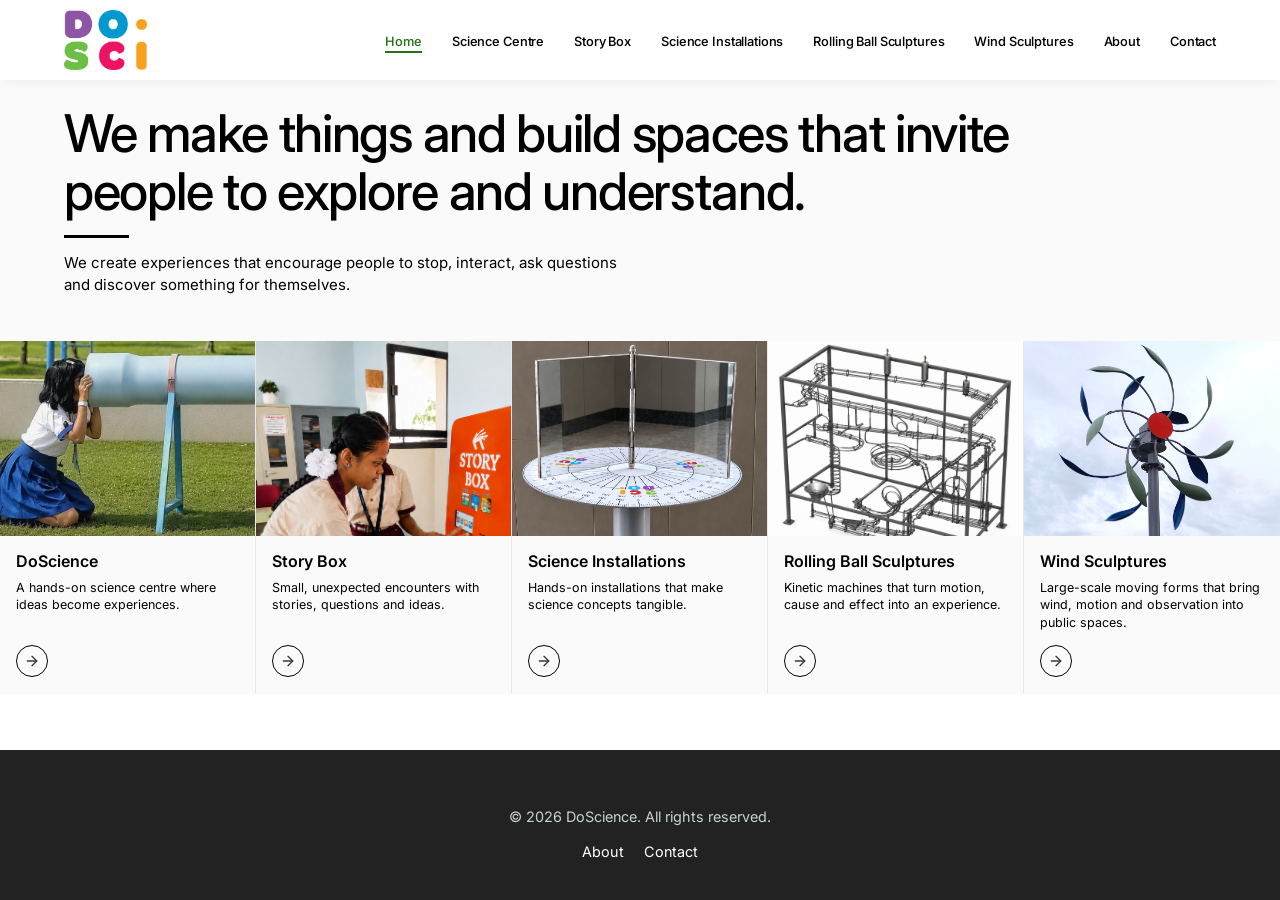
==== index.html @ 4652b869 "All css changes" ====
<!DOCTYPE html>
<html lang="en">

<head>
    <meta charset="UTF-8">
    <meta name="viewport" content="width=device-width, initial-scale=1.0">

    <title>DoScience</title>


    <link rel="stylesheet" href="css/home.css">

    <link rel="stylesheet" href="css/index.css">
    <link rel="stylesheet" href="css/index_herofirst.css">
    <link rel="stylesheet" href="css/index_herosecond.css">
    <link rel="stylesheet" href="css/index_herothree.css">

    <!-- <link rel="stylesheet" href="css/about.css"> -->
    <link rel="stylesheet" href="css/index_contact.css">
    <link rel="stylesheet" href="components/navbar.css">


    <link href="https://fonts.googleapis.com/css2?family=Inter:wght@100..900&display=swap" rel="stylesheet">
</head>

<body>
    <!-- This is the shared navbar container -->
    <div id="navbar-container"></div>
    <main>
        <section id="home" class="page active">
            <!-- Hero Section -->
            <div class="home-hero">
                <div class="home-hero-content">
                    <h1>We make things and build spaces that invite people to explore and understand.</h1>
                    <div class="home-divider"></div>
                    <p>We create experiences that encourage people to stop, interact, ask questions and discover
                        something for themselves.</p>
                </div>
            </div>

            <!-- Category Grid Section -->
            <div class="home-category-grid">
                <!-- DoScience -->
                <a href="sciencecenter/index.html" class="category-card" style="text-decoration: none;">
                    <div class="category-image">
                        <img src="images/home-1~2.jpg(1).jpeg" alt="DoScience">
                    </div>
                    <div class="category-content">
                        <h3>DoScience</h3>
                        <p>A hands-on science centre where ideas become experiences.</p>
                        <!-- Changed from <a> to <div> to avoid nested links -->
                        <div class="category-arrow" aria-hidden="true">
                            <svg width="20" height="20" viewBox="0 0 24 24" fill="none" stroke="currentColor"
                                stroke-width="2" stroke-linecap="round" stroke-linejoin="round">
                                <line x1="5" y1="12" x2="19" y2="12"></line>
                                <polyline points="12 5 19 12 12 19"></polyline>
                            </svg>
                        </div>
                    </div>
                </a>

                <!-- Story Box -->
                <a href="story-box/index.html" class="category-card" style="text-decoration: none;">
                    <div class="category-image">
                        <img src="images/Photos/home-storybox.png" alt="Story Box">
                    </div>
                    <div class="category-content">
                        <h3>Story Box</h3>
                        <p>Small, unexpected encounters with stories, questions and ideas.</p>
                        <!-- Changed from <a> to <div> to avoid nested links -->
                        <div class="category-arrow" aria-hidden="true">
                            <svg width="20" height="20" viewBox="0 0 24 24" fill="none" stroke="currentColor"
                                stroke-width="2" stroke-linecap="round" stroke-linejoin="round">
                                <line x1="5" y1="12" x2="19" y2="12"></line>
                                <polyline points="12 5 19 12 12 19"></polyline>
                            </svg>
                        </div>
                    </div>
                </a>

                <!-- Science Installations -->
                <a href="science-installations/index.html" class="category-card" style="text-decoration: none;">
                    <div class="category-image">
                        <img src="images/home-Science installations.png" alt="Science Installations">
                    </div>
                    <div class="category-content">
                        <h3>Science Installations</h3>
                        <p>Hands-on installations that make science concepts tangible.</p>
                        <!-- Changed from <a> to <div> to avoid nested links -->
                        <div class="category-arrow" aria-hidden="true">
                            <svg width="20" height="20" viewBox="0 0 24 24" fill="none" stroke="currentColor"
                                stroke-width="2" stroke-linecap="round" stroke-linejoin="round">
                                <line x1="5" y1="12" x2="19" y2="12"></line>
                                <polyline points="12 5 19 12 12 19"></polyline>
                            </svg>
                        </div>
                    </div>
                </a>

                <!-- Rolling Ball Sculptures -->
                <a href="rolling-ball-sculptures/index.html" class="category-card" style="text-decoration: none;">
                    <div class="category-image">
                        <img src="images/Photos/home-rolling-ball-sculpture.png" alt="Rolling Ball Sculptures">
                    </div>
                    <div class="category-content">
                        <h3>Rolling Ball Sculptures</h3>
                        <p>Kinetic machines that turn motion, cause and effect into an experience.</p>
                        <!-- Changed from <a> to <div> to avoid nested links -->
                        <div class="category-arrow" aria-hidden="true">
                            <svg width="20" height="20" viewBox="0 0 24 24" fill="none" stroke="currentColor"
                                stroke-width="2" stroke-linecap="round" stroke-linejoin="round">
                                <line x1="5" y1="12" x2="19" y2="12"></line>
                                <polyline points="12 5 19 12 12 19"></polyline>
                            </svg>
                        </div>
                    </div>
                </a>

                <!-- Wind Sculptures -->
                <a href="wind-sculptures/index.html" class="category-card" style="text-decoration: none;">
                    <div class="category-image">
                        <img src="images/Photos/home-kinetic-windsculptures.jpg" alt="Wind Sculptures">
                    </div>
                    <div class="category-content">
                        <h3>Wind Sculptures</h3>
                        <p>Large-scale moving forms that bring wind, motion and observation into public spaces.</p>
                        <!-- Changed from <a> to <div> to avoid nested links -->
                        <div class="category-arrow" aria-hidden="true">
                            <svg width="20" height="20" viewBox="0 0 24 24" fill="none" stroke="currentColor"
                                stroke-width="2" stroke-linecap="round" stroke-linejoin="round">
                                <line x1="5" y1="12" x2="19" y2="12"></line>
                                <polyline points="12 5 19 12 12 19"></polyline>
                            </svg>
                        </div>
                    </div>
                </a>
            </div>
        </section>
    </main>

    <!-- Footer -->
    <footer>
        <div class="footer-links">
            <p style="color: azure;">&copy; 2026 DoScience. All rights reserved.</p>
        </div>
        <div class="footer-links">
            <a onclick="navigateTo('about')">About</a>
            <a onclick="navigateTo('contact')">Contact</a>
        </div>
    </footer>
    <script src="components/navbar.js"></script>
    <script src="js/navigation.js"></script>
</body>

</html>
<!-- https://script.google.com/macros/s/AKfycbzB3RHane9mm_zcMDr6sFsQ_bKEteiOxBRx_g2dzAhMm7sTvXc4M4dIFY22ckZbzuKQ/exec -->
---- css/home.css ----
html,
body {
    background-color: #fafafa;
}

html,
body,
button,
input,
textarea,
select {
    font-family: "Inter", sans-serif;
}

#home .hero-section {
    display: none;
}

html {
    scroll-behavior: smooth;
}

body::-webkit-scrollbar {
    width: 0px;
}


/* =========================================================
   HOME HERO
========================================================= */

.home-hero {
    width: 100%;
    max-width: 1440px;
    margin: 0 auto;
    background: #fafafa;
    padding: 28px 4% 22px;
    box-sizing: border-box;
}

.home-hero-content {
    width: 100%;
    margin: 0 auto;
}

/* Level 1 Font Size */
.home-hero-content h1 {
    font-size: 52px;
    font-weight: 500;
    line-height: 1.12;
    color: black;
    text-align: left;
    letter-spacing: -0.025em;
    max-width: 1080px;
}

.home-divider {
    width: 65px;
    height: 3px;
    background-color: black;
    margin: 14px 0;
}

/* Level 2 Font Size */
.home-hero-content p {
    font-size: 15px;
    line-height: 1.45;
    color: black;
    text-align: left;
    margin: 0;
    max-width: 620px;
    display: block;
}


/* =========================================================
   CATEGORY GRID - 5 COLUMNS
========================================================= */

.home-category-grid {
    padding-top: 25px;
    width: 100%;
    max-width: 1440px;
    margin: 0 auto;
    display: grid;
    grid-template-columns: repeat(5, 1fr);
    background: #fafafa;
    box-sizing: border-box;
}

/* =========================================================
   CATEGORY CARD
========================================================= */

.category-card {
    min-width: 0;
    display: flex;
    flex-direction: column;
    border-right: 1px solid #e8e8e8;
    background: #fafafa;
    text-decoration: none;
    box-sizing: border-box;
}

.category-card:last-child {
    border-right: none;
}


/* =========================================================
   CATEGORY IMAGE
========================================================= */

.category-image {
    width: 100%;
    height: 205px;
    overflow: hidden;
    background: #fafafa;
    flex-shrink: 0;
}

.category-image img {
    display: block;
    width: 100%;
    height: 100%;
    object-fit: cover;
    object-position: center top;
    transition: transform 0.4s ease;
}

.category-card:hover .category-image img {
    transform: scale(1.04);
}


/* =========================================================
   CATEGORY CONTENT
========================================================= */

.category-content {
    padding: 17px 20px 18px;
    display: flex;
    flex-direction: column;
    flex: 1;
    box-sizing: border-box;
}

/* Level 3 Font Size */
.category-content h3 {
    margin: 0 0 8px;
    font-size: 18px;
    font-weight: 600;
    color: black;
    line-height: 1.25;
}

/* Level 4 Font Size */
.category-content p {
    margin: 0 0 14px;
    font-size: 13px;
    line-height: 1.45;
    color: black;
    flex: 1;
    display: block;
    text-align: left;
}


/* =========================================================
   CATEGORY ARROW
========================================================= */

.category-arrow {
    display: inline-flex;
    align-items: center;
    justify-content: center;
    width: 34px;
    height: 34px;
    border: 1.5px solid black;
    border-radius: 50%;
    color: #343837;
    text-decoration: none;
    transition:
        background 0.3s ease,
        color 0.3s ease,
        transform 0.3s ease;
    margin-top: auto;
    flex-shrink: 0;
}

.category-arrow:hover {
    background: #343837;
    color: #ffffff;
    transform: translateX(4px);
}

.category-arrow svg {
    width: 16px;
    height: 16px;
}


/* =========================================================
   LARGE DESKTOP (1400px and above)
========================================================= */

@media (min-width: 1400px) {
    body::-webkit-scrollbar {
        width: 0px;
    }

    .home-hero {
        padding: 30px 5% 24px;
    }

    /* Level 1 */
    .home-hero-content h1 {
        font-size: 52px;
        max-width: 1100px;
    }

    .home-divider {
        margin: 13px 0;
    }

    /* Level 2 */
    .home-hero-content p {
        font-size: 17px;
        max-width: 650px;
    }

    .category-image {
        height: 205px;
    }

    .category-content {
        padding: 17px 20px 18px;
    }

    /* Level 3 */
    .category-content h3 {
        font-size: 18px;
    }

    /* Level 4 */
    .category-content p {
        font-size: 13px;
    }
}


/* =========================================================
   LAPTOP
   1025px - 1399px
========================================================= */

@media (min-width: 1025px) and (max-width: 1399px) {

    .home-hero {
        padding: 25px 5% 20px;
    }

    /* Level 1 */
    .home-hero-content h1 {
        font-size: 52px;
        max-width: 950px;
    }

    /* Level 2 */
    .home-hero-content p {
        font-size: 15px;
        max-width: 580px;
    }

    .category-image {
        height: 195px;
    }

    .category-content {
        padding: 15px 16px 17px;
    }

    /* Level 3 */
    .category-content h3 {
        font-size: 16px;
    }

    /* Level 4 */
    .category-content p {
        font-size: 12.5px;
        line-height: 1.4;
    }

    .category-arrow {
        width: 32px;
        height: 32px;
    }
}


/* =========================================================
   TABLET
   769px - 1024px
========================================================= */

@media (max-width: 1024px) {
    body::-webkit-scrollbar {
        width: 0px;
    }

    .home-hero {
        padding: 25px 5% 20px;
    }

    /* Level 1 */
    .home-hero-content h1 {
        font-size: 42px;
        line-height: 1.12;
    }

    /* Level 2 */
    .home-hero-content p {
        font-size: 15px;
        max-width: 600px;
    }

    .home-category-grid {
        grid-template-columns: repeat(3, 1fr);
    }

    .category-card:nth-child(3) {
        border-right: none;
    }

    .category-card:nth-child(4),
    .category-card:nth-child(5) {
        border-top: 1px solid #e8e8e8;
    }

    .category-image {
        height: 200px;
    }

    .category-content {
        padding: 17px 18px 20px;
    }

    /* Level 3 */
    .category-content h3 {
        font-size: 16px;
    }

    /* Level 4 */
    .category-content p {
        font-size: 13px;
    }
}


/* =========================================================
   MOBILE
   481px - 768px
========================================================= */

@media (max-width: 768px) {
    body::-webkit-scrollbar {
        width: 0px;
    }

    .home-hero {
        padding: 22px 5% 18px;
    }

    /* Level 1 */
    .home-hero-content h1 {
        font-size: 36px;
        line-height: 1.15;
        margin-bottom: 12px;
    }

    .home-divider {
        width: 55px;
        height: 3px;
        margin: 12px 0;
    }

    /* Level 2 */
    .home-hero-content p {
        font-size: 14px;
        line-height: 1.45;
        max-width: 100%;
    }

    .home-category-grid {
        grid-template-columns: repeat(2, 1fr);
    }

    .category-card:nth-child(2),
    .category-card:nth-child(4) {
        border-right: none;
    }

    .category-card:nth-child(3),
    .category-card:nth-child(4),
    .category-card:nth-child(5) {
        border-top: 1px solid #e8e8e8;
    }

    .category-image {
        height: 195px;
    }

    .category-content {
        padding: 16px 16px 18px;
    }

    /* Level 3 */
    .category-content h3 {
        font-size: 16px;
        line-height: 1.25;
        margin-bottom: 7px;
    }

    /* Level 4 */
    .category-content p {
        font-size: 13px;
        line-height: 1.45;
        margin-bottom: 13px;
    }

    .category-arrow {
        width: 32px;
        height: 32px;
    }

    .category-arrow svg {
        width: 15px;
        height: 15px;
    }
}


/* =========================================================
   SMALL MOBILE
   480px and below
========================================================= */

@media (max-width: 480px) {
    body::-webkit-scrollbar {
        width: 0px;
    }

    .home-hero {
        padding: 20px 20px 16px;
    }

    /* Level 1 */
    .home-hero-content h1 {
        font-size: 27px;
        line-height: 1.15;
        letter-spacing: -0.02em;
        margin-bottom: 10px;
    }

    .home-divider {
        width: 50px;
        margin: 10px 0;
    }

    /* Level 2 */
    .home-hero-content p {
        font-size: 13.5px;
        line-height: 1.45;
    }

    .home-category-grid {
        grid-template-columns: 1fr;
    }

    .category-card {
        border-right: none;
        border-bottom: 1px solid #e8e8e8;
    }

    .category-card:nth-child(3),
    .category-card:nth-child(4),
    .category-card:nth-child(5) {
        border-top: none;
    }

    .category-card:last-child {
        border-bottom: none;
    }

    .category-image {
        height: 220px;
    }

    .category-content {
        padding: 16px 18px 18px;
    }

    /* Level 3 */
    .category-content h3 {
        font-size: 17px;
    }

    /* Level 4 */
    .category-content p {
        font-size: 13.5px;
    }
}


/* =========================================================
   VERY SMALL PHONES
   360px and below
========================================================= */

@media (max-width: 360px) {

    .home-hero {
        padding: 18px 18px 15px;
    }

    /* Level 1 */
    .home-hero-content h1 {
        font-size: 25px;
    }

    /* Level 2 */
    .home-hero-content p {
        font-size: 13px;
    }

    .category-image {
        height: 205px;
    }

    .category-content {
        padding: 14px 16px 17px;
    }

    /* Level 3 */
    .category-content h3 {
        font-size: 16px;
    }

    /* Level 4 */
    .category-content p {
        font-size: 13px;
    }
}
---- css/index.css ----
/* --- CSS Reset & Variables --- */
:root {
    --color-d: #6a4c93; /* Purple */
    --color-o: #1982c4; /* Blue */
    --color-dot: #ff9f1c; /* Orange dot */
    --color-s: #8ac926; /* Green */
    --color-c: #ff595e; /* Pink/Red */
    --color-i: #ffca3a; /* Yellow/Orange */

    --text-dark: #000000;
    --text-light: #666;
    --bg-light: #f9f9f9;

    --text-tagline-color: #826006;
    
    --bg-white: #fff;
    --nav-height: 80px;
    --transition-speed: 0.6s;

    --font-1200-h1-size: 4rem;
    --font-1200-h1-weight: 500;

    --font-1024-h1-size: 3.5rem;
    --font-1024-h1-weight: 480;

    --font-768-h1-size: 3rem;
    --font-768-h1-weight: 450;

    --font-480-h1-size: 2.6rem;
    --font-480-h1-weight: 420;



    --font-1200-p-size: 1.1rem;
    --font-1200-tagline-weight: 500;

    --font-768-p-size: 1rem;
    --font-768-tagline-weight: 450;

}

/* Custom Scrollbar - WebKit browsers (Chrome, Safari, Edge) */
::-webkit-scrollbar {
    width: 8px;
    height: 8px;
}

::-webkit-scrollbar-track {
    background: #f1f1f1;
    border-radius: 10px;
}

::-webkit-scrollbar-thumb {
    background: linear-gradient(180deg, var(--color-d), var(--color-o));
    border-radius: 10px;
    transition: all 0.3s ease;
}

::-webkit-scrollbar-thumb:hover {
    background: linear-gradient(180deg, var(--color-o), var(--color-d));
    box-shadow: 0 0 10px rgba(106, 76, 147, 0.3);
}


* {
    margin: 0;
    padding: 0;
    box-sizing: border-box;
    font-family: 'Inter';
}

body {
    background-color: var(--bg-white);
    color: var(--text-dark);
    overflow-x: hidden;
    display: flex;
    flex-direction: column;
    min-height: 100vh;
}
 /*rgba(255, 255, 255, 0.95);*/
/* --- Navigation Bar ---
header {
    background: transparent;
    position: fixed;
    top: 0;
    left: 0;
    width: 100%;
    height: var(--nav-height); */
    /* backdrop-filter: blur(10px);
    display: flex;
    justify-content: space-between;
    align-items: center;
    padding: 0 5%;
    z-index: 1000;
    box-shadow: 0 2px 10px rgba(0,0,0,0.05);
}

.logo {
    cursor: pointer;
    display: flex;
    align-items: center;
}

nav ul {
    display: flex;
    list-style: none;
    gap: 30px;
} */

/* Essential for the absolute positioning of the underline */
/* nav a {
    text-decoration: none;
    color: var(--text-dark);
    font-weight: 500;
    font-size: 1rem;
    transition: color 0.3s;
    cursor: pointer;
    
    position: relative; 
    display: inline-block;
} */

/* nav a:hover, nav a.active-link {
    color: var(--color-d);
} */

/* The Animated Underline */
/* nav a::after {
    content: '';
    width: 0; 
    position: absolute;
    height: 2px; 
    bottom: -4px; 
    left: 0;
    background-color: var(--color-d); 
    transition: width 0.3s ease-in-out;} */

/* Expand the line on Hover AND when Active */
/* nav a:hover::after,
nav a.active-link::after {
    width: 100%;
} */

/* Hamburger Menu (Mobile) */
/* .hamburger {
    display: none;
    cursor: pointer;
    flex-direction: column;
    gap: 5px;
} */

/* .hamburger span {
    width: 25px;
    height: 3px;
    background-color: var(--text-dark);
    transition: 0.3s;
} */

/* --- Main Content Area --- */
main {
    margin-top: var(--nav-height);
    flex: 1;
    position: relative;
}

/* Page Transition Logic */
/* Every page is removed from document flow */
.page {
    display: none !important;
    width: 100%;
    margin: 0;
    padding: 0;
    opacity: 0;
    visibility: hidden;
    pointer-events: none;
}

.page.active {
    display: block !important;
    width: 100%;
    margin: 0;
    padding: 0;
    opacity: 1;
    visibility: visible;
    pointer-events: auto;
}

#home.page.active {
    display: block !important;
}

/* --- Home Page Specifics (Hero Section) --- */
#home {
    display: block;
    width: 100%;
    height: auto;
    margin: 0;
    padding: 0;
}

.hero-section{
    position: relative;
    display: flex;
    width: 100%;
    height: calc(100vh - var(--nav-height));

    padding:var(--nav-height) 5% 0;
    align-items: center;
    overflow: hidden;

    background-image:
        linear-gradient(
            to right,
            rgba(255, 255, 255, 0.9) 0%,
            rgba(255, 255, 255, 0.65) 50%,
            rgba(255, 255, 255, 0.0) 100%
        ),
        url("../images/Doscience_Echo_Tube_two.jpg");

    background-repeat:no-repeat,no-repeat;
    background-position:left center,center center;
    background-size:
        65% 100%,
        cover;
}



.hero-content {
    max-width: 600px;
    padding-right: 20px;
}

h1 {
    font-size: var(--font-1200-h1-size);
    font-weight: var(--font-1200-h1-weight);
    line-height: 1.2;
    color: var(--text-dark);
    text-align: left;
}

.hero-content h1{
    margin-bottom: 20px;
}

p {
    font-size: var(--font-1200-p-size);
    line-height: 1.6;
    color: var(--text-dark);
    display: flex;
    text-align: justify;
}

.hero-content p {
    margin-bottom: 30px;
    max-width: 500px;
}

.divider {
    width: 100px;
    height: 2px;
    background-color: var(--color-d); /* Purple line */
    margin-top: 20px;
    margin-bottom: 20px;
}

.tagline {
    font-size: var(--font-1200-p-size);
    letter-spacing: 1.6;
    font-weight: var(--font-1200-tagline-weight);
    color: var(--text-tagline-color);
    text-transform: uppercase;
}


/* --- Mouse Icon Bounce Style --- */
.scroll-indicator {
    position: absolute;
    bottom: 30px;
    left: 50%;
    transform: translateX(-50%);
    display: flex;
    flex-direction: column;
    align-items: center;
    opacity: 0.7;
    animation: bounce 2s infinite;
}

.mouse-icon {
    width: 26px;
    height: 40px;
    border: 2px solid var(--text-dark);
    border-radius: 15px;
    position: relative;
}

.mouse-wheel {
    width: 4px;
    height: 8px;
    background: var(--text-dark);
    border-radius: 2px;
    position: absolute;
    top: 6px;
    left: 50%;
    transform: translateX(-50%);
}

@keyframes bounce {
    0%, 20%, 50%, 80%, 100% {transform: translateX(-50%) translateY(0);}
    40% {transform: translateX(-50%) translateY(-10px);}
    60% {transform: translateX(-50%) translateY(-5px);}
}


/* --- Footer --- */
footer {
    background-color: #222;
    color: #fff;
    padding: 40px 5%;
    text-align: center;
    margin-top: auto; /* Pushes footer to bottom if content is short */
    position: relative;
    z-index: 10;
}

footer p {
    font-size: 0.9rem;
    opacity: 0.8;
}

footer .footer-links {
    margin-top: 15px;
    display: flex;
    justify-content: center;
    gap: 20px;
}

footer a {
    color: #fff;
    text-decoration: none;
    font-size: 0.9rem;
    transition: color 0.3s;
}

footer a:hover {
    color: var(--color-s);
}


/* --- Responsive Design --- */
/* Tablet & Laptop */
@media (max-width: 1024px) {
    h1 {    
        font-size: var(--font-1024-h1-size);
        font-weight: var(--font-1024-h1-weight);
    }


   /* nav ul { gap: 20px; }
    nav a { font-size: 0.85rem; }
*/

    .hamburger {
        display: flex;
    }
    
    nav ul {
        position: fixed;
        top: var(--nav-height);
        right: -100%;
        width: 80%;
        height: calc(100vh - var(--nav-height));
        background: white;
        flex-direction: column;
        /*justify-content: center; /* Vertical Center*/
        /*align-items: center; /* Horizontal Center*/
        
        gap: 24px;
        transition: right 0.4s ease;
        box-shadow: 5px 0 10px rgba(0,0,0,0.1);
        
        padding-top: 5%;
        padding-left: 5%;
    }

    nav ul.open {
        right: 0;
    }

    nav a {
        font-size: 1.2rem;
        width: 90%;
    }
}

/* Tablet Portrait */
@media (max-width: 768px) {
    h1 { 
        font-size: var(--font-768-h1-size);
        font-weight: var(--font-768-h1-weight);
    }

    p {
        font-size: var(--font-786-p-size);
    }

    .hero-content {
        max-width: 100%;
        padding: 0 5px 0 5px;
    }

    .scroll-indicator {
        left: 90%;
    }

    
    /*.divider { margin: 0 auto 20px auto; }*/
    
    .hero-section {
        /* Adjust gradient for mobile to make text readable over image 
        background: linear-gradient(to left, rgba(255,255,255,0.9) 0%, rgba(255,255,255,0.7) 100%), 
                    url('../images/homepage-image.png') no-repeat center center/cover;*/
        background: linear-gradient(to left, rgba(255,255,255,0.5) 0%, rgba(255,255,255,0.7) 100%), 
                    url('../images/Doscience_Echo_Tube.jpg') no-repeat center center/cover;
    }
}

/* Mobile */
@media (max-width: 480px) {
    h1 { 
        font-size: var(--font-480-h1-size);
        font-weight: var(--font-480-h1-weight);
    }

    .logo { font-size: 1.5rem; }
    .tagline {
        font-size: 1rem; 
    }
    .generic-page-content h2 { font-size: 2rem; }
}
---- css/index_herofirst.css ----
.hero-first {
    position: relative;
    /*padding: 0 5%;*/
    padding-left: 5%;
    width: 100%;
    margin: 0;
    background: #ffffff;
    overflow: hidden;
}


/* =========================================================
   MAIN CONTENT WRAPPER
========================================================= */

.hero-first-content {
    position: relative;
    width: 100%;
    display: grid;
    grid-template-columns: 46% 54%;
    align-items: stretch;
}


/* =========================================================
   LEFT TEXT
========================================================= */

.hero-first-text {
    position: relative;
    z-index: 3;
    display: flex;
    flex-direction: column;
    justify-content: center;
    background: #ffffff;
}




/* =========================================================
   BODY COPY
========================================================= */

.hero-first-copy {
    max-width: 520px;
}

.hero-first-copy p {
    margin:0 0 24px;
    font-size: var(--font-1200-p-size);
    line-height: 1.6;
    color: var(--text-dark);
    line-height: 1.6;
    font-weight: 400;
    text-align: justify;
}

.hero-first-copy p:last-child {
    margin-bottom: 0;
}


/* =========================================================
   RIGHT IMAGE
========================================================= */

.hero-first-image {
    position: relative;
    width: 100%;
    height: 100%;
    min-height: 820px;
    overflow: hidden;
}


/* =========================================================
   IMAGE
========================================================= */

.hero-first-image img {
    display: block;

    width: 100%;
    height: 100%;

    object-fit: cover;

    object-position: center center;
}


/* =========================================================
   IMAGE FADE INTO WHITE
========================================================= */

.hero-first-image::before {
    content: "";

    position: absolute;

    top: 0;
    left: -1px;

    width: 38%;

    height: 100%;

    z-index: 2;

    pointer-events: none;

    background: linear-gradient(
        to right,
        #ffffff 0%,
        rgba(255, 255, 255, 0.96) 15%,
        rgba(255, 255, 255, 0.75) 35%,
        rgba(255, 255, 255, 0.35) 65%,
        rgba(255, 255, 255, 0) 100%
    );
}


/* =========================================================
   SUBTLE OVERALL IMAGE FADE
========================================================= */

.hero-first-image::after {
    content: "";

    position: absolute;

    inset: 0;

    z-index: 1;

    pointer-events: none;

    background:
        linear-gradient(
            to bottom,
            rgba(255,255,255,0.05),
            rgba(255,255,255,0)
        );
}


/* =========================================================
   LARGE DESKTOP
========================================================= */

@media (min-width: 1400px) {

    .hero-first {
        min-height: 820px;
    }

    .hero-first-content {
        min-height: 820px;

        grid-template-columns:
            45%
            55%;
    }

    .hero-first-text {
        padding-right: 50px;
    }

    .hero-first-copy {
        max-width: 540px;
    }

    .hero-first-copy p {
        font-size: 18px;
    }
}


/* =========================================================
   LAPTOP
========================================================= */

@media (max-width: 1200px) {

    .hero-first {
        min-height: 720px;
    }

    .hero-first-content {
        min-height: 720px;

        grid-template-columns:
            48%
            52%;
    }

    .hero-first-text {
        padding:
            60px
            35px
            60px
            6%;
    }

    .hero-first-text h2 {
        font-size: clamp(
            44px,
            5vw,
            62px
        );
    }

    .hero-first-copy p {
        font-size: 16px;

        line-height: 1.6;
    }

    .hero-first-image {
        min-height: 720px;
    }
}


/* =========================================================
   TABLET
========================================================= */

@media (max-width: 900px) {

    .hero-first {
        min-height: auto;
        
    padding-left: 0%;
    }

    .hero-first-content {
        min-height: auto;

        grid-template-columns: 1fr;
    }

    .hero-first-text {
        padding:
            80px
            8%;
    }

    .hero-first-image {
        min-height: 550px;

        height: 550px;
    }

    /*
        Move the fade to the top of the image
        when sections become vertical.
    */

    .hero-first-image::before {
        top: -1px;
        left: 0;

        width: 100%;
        height: 35%;

        background: linear-gradient(
            to bottom,
            #ffffff 0%,
            rgba(255,255,255,0.9) 20%,
            rgba(255,255,255,0.45) 55%,
            rgba(255,255,255,0) 100%
        );
    }
}


/* =========================================================
   MOBILE
========================================================= */

@media (max-width: 600px) {

    .hero-first-text {
        padding:
            65px
            25px
            55px;
        
    }

    .hero-first-label {
        margin-bottom: 18px;

        font-size: 12px;

        letter-spacing: 2px;
    }

    .hero-first-text h2 {
        font-size:
            clamp(
                40px,
                12vw,
                52px
            );

        line-height: 1;
    }

    .hero-first-divider {
        width: 55px;

        margin:
            25px
            0;
    }

    .hero-first-divider::after {
        left: 55px;
    }

    .hero-first-copy p {
        margin-bottom: 20px;

        font-size: 15px;

        line-height: 1.6;
    }

    .hero-first-image {
        height: 420px;
        min-height: 420px;
    }
}


/* =========================================================
   SMALL MOBILE
========================================================= */

@media (max-width: 400px) {

    .hero-first-text {
        padding:
            55px
            20px
            45px;
    }

    .hero-first-text h2 {
        font-size: 38px;
    }

    .hero-first-copy p {
        font-size: 14px;
    }

    .hero-first-image {
        height: 360px;

        min-height: 360px;
    }
}
---- css/index_herosecond.css ----
/* =========================================================
   HERO SECOND
   WHAT YOU'LL EXPERIENCE
========================================================= */

.hero-second {
    width: 100%;
    margin: 0;
    padding: 0;
    background: var(--bg-white);
    overflow: hidden;
}


/* =========================================================
   SECTION HEADING
========================================================= */

.hero-second-heading {
    width: 100%;
    padding: 0 5%;
}

/* =========================================================
   EXPERIENCE ROW
========================================================= */

.experience-row {
    width: 100%;
    display: grid;
    grid-template-columns: 60% 40%;
    align-items: center;
    margin: 0 0 20px;
}


/* =========================================================
   IMAGE LEFT
========================================================= */

.experience-row-image-left {
    grid-template-columns:
        60%
        40%;
}


/* =========================================================
   IMAGE RIGHT
========================================================= */

.experience-row-image-right {
    grid-template-columns:
        40%
        60%;
}


/* =========================================================
   EXPERIENCE IMAGE
========================================================= */

.experience-image {
    position: relative;
    width: 100%;
    height: 360px;
    overflow: hidden;
}

.experience-image img {
    display: block;
    width: 100%;
    height: 100%;
    object-fit: cover;
    object-position: center;
}


/* =========================================================
   IMAGE FADE
========================================================= */

/*
   Image on the LEFT:
   fade from image into white toward the right.
*/

.experience-row-image-left
.experience-image::after {

    content: "";

    position: absolute;

    top: 0;
    right: 0;

    width: 25%;
    height: 100%;

    pointer-events: none;

    background: linear-gradient(
        to right,
        rgba(255,255,255,0),
        rgba(255,255,255,0.95),
        #ffffff
    );
}


/*
   Image on the RIGHT:
   fade from white into image toward the right.
*/

.experience-row-image-right
.experience-image::after {

    content: "";

    position: absolute;

    top: 0;
    left: 0;

    width: 25%;
    height: 100%;

    pointer-events: none;

    background: linear-gradient(
        to left,
        rgba(255,255,255,0),
        rgba(255,255,255,0.95),
        #ffffff
    );
}


/* =========================================================
   EXPERIENCE CONTENT
========================================================= */

.experience-content {

    max-width: 600px;

    padding:
        40px
        7%;
}


/* =========================================================
   IMAGE LEFT CONTENT
========================================================= */

.experience-row-image-left
.experience-content {

    padding-left: 10%;
}


/* =========================================================
   IMAGE RIGHT CONTENT
========================================================= */

.experience-row-image-right
.experience-content {

    padding-left: 12%;
    padding-right: 8%;
}


/* =========================================================
   EXPERIENCE TITLE
========================================================= */

.experience-content h3 {

    margin: 0 0 25px;

    color: #111111;

    font-size: 28px;

    font-weight: 600;

    line-height: 1.2;

    letter-spacing: -0.025em;
}


/* =========================================================
   EXPERIENCE DESCRIPTION
========================================================= */

.experience-content p {

    margin: 0 0 30px;

    color: #333333;

    font-size: 15px;

    line-height: 1.75;
}


/* =========================================================
   EXPERIENCE LINK
========================================================= */

.experience-content a {

    position: relative;

    display: inline-flex;

    align-items: center;

    gap: 12px;

    padding-bottom: 7px;

    color: #333333;

    font-size: 14px;

    font-weight: 500;

    text-decoration: none;

    border-bottom: 1px solid #999999;

    transition:
        color 0.3s ease,
        border-color 0.3s ease;
}

.experience-content a span {

    font-size: 20px;

    line-height: 0;

    transition:
        transform 0.3s ease;
}

.experience-content a:hover {

    color: var(--color-d);

    border-color: var(--color-d);
}

.experience-content a:hover span {

    transform: translateX(5px);
}


/* =========================================================
   LARGE FULL-WIDTH IMAGE
========================================================= */

.experience-wide-image {

    position: relative;

    width: 100%;

    height: 470px;

    margin: 0;

    overflow: hidden;
}

.experience-wide-image img {

    display: block;

    width: 100%;
    height: 100%;

    object-fit: cover;

    object-position: center;
}


/* =========================================================
   FULL IMAGE SOFT EDGES
========================================================= */

.experience-wide-image::before {

    content: "";

    position: absolute;

    top: 0;
    left: 0;

    width: 100%;
    height: 18%;

    z-index: 2;

    pointer-events: none;

    background: linear-gradient(
        to bottom,
        #ffffff,
        rgba(255,255,255,0)
    );
}

.experience-wide-image::after {

    content: "";

    position: absolute;

    bottom: 0;
    left: 0;

    width: 100%;
    height: 12%;

    z-index: 2;

    pointer-events: none;

    background: linear-gradient(
        to top,
        #ffffff,
        rgba(255,255,255,0)
    );
}


/* =========================================================
   FINAL CENTER CONTENT
========================================================= */

.experience-final {

    width: 100%;

    max-width: 700px;

    margin: 0 auto;

    padding:
        65px
        30px
        100px;

    text-align: center;
}


/* =========================================================
   FINAL TITLE
========================================================= */

.experience-final h3 {

    margin: 0 0 18px;

    color: #111111;

    font-size: 28px;

    font-weight: 600;

    line-height: 1.2;
}


/* =========================================================
   FINAL DESCRIPTION
========================================================= */

.experience-final p {

    margin: 0;

    color: #444444;

    font-size: 16px;

    line-height: 1.75;
}

/* =========================================================
   TABLET
========================================================= */

@media (max-width: 900px) {

    .hero-second-heading {
        padding:
            55px
            5%
            35px;
    }


    .experience-row,
    .experience-row-image-left,
    .experience-row-image-right {

        grid-template-columns: 1fr;

        margin-bottom: 60px;
    }


    .experience-image {

        height: 400px;

        order: 1;
    }


    .experience-content {

        order: 2;

        max-width: 600px;

        padding:
            45px
            8%;
    }


    .experience-row-image-left
    .experience-content {

        padding-left: 8%;
    }


    .experience-row-image-right
    .experience-content {

        padding-left: 8%;
        padding-right: 8%;
    }


    /*
        Mobile/tablet image fade
        moves vertically.
    */

    .experience-row-image-left
    .experience-image::after,
    .experience-row-image-right
    .experience-image::after {

        top: auto;
        bottom: 0;
        left: 0;
        right: auto;

        width: 100%;
        height: 30%;

        background: linear-gradient(
            to bottom,
            rgba(255,255,255,0),
            rgba(255,255,255,0.9),
            #ffffff
        );
    }


    .experience-wide-image {

        height: 400px;
    }
}


/* =========================================================
   MOBILE
========================================================= */

@media (max-width: 600px) {

    .hero-second-heading {

        padding:
            45px
            25px
            30px;
    }


    .hero-second-heading h2 {

        font-size: 24px;
    }


    .experience-row {

        margin-bottom: 45px;
    }


    .experience-image {

        height: 300px;
    }


    .experience-content {

        padding:
            35px
            25px;
    }


    .experience-row-image-left
    .experience-content,
    .experience-row-image-right
    .experience-content {

        padding:
            35px
            25px;
    }


    .experience-content h3 {

        margin-bottom: 18px;

        font-size: 24px;
    }


    .experience-content p {

        margin-bottom: 25px;

        font-size: 14px;

        line-height: 1.65;
    }


    .experience-content a {

        font-size: 13px;
    }


    .experience-wide-image {

        height: 300px;
    }


    .experience-final {

        padding:
            50px
            25px
            75px;
    }


    .experience-final h3 {

        font-size: 24px;
    }


    .experience-final p {

        font-size: 14px;
    }
}
---- css/index_herothree.css ----
/* =========================================================
HERO THREE
THOUGHTFULLY SIMPLE
========================================================= */
.hero-three {
width: 100%;
margin: 0;
padding: 0;
padding-right: 0px;
background: var(--bg-white);
color: #111111;
overflow: hidden;
}
/* =========================================================
TOP INTRODUCTION
========================================================= */
.hero-three-intro {
width: 100%;
display: grid;
grid-template-columns:
40%
60%;
align-items: center;
/* Changed: removed right padding so the image touches the edge */
padding: 80px 0 70px 4.5%; 
}
/* =========================================================
LEFT TEXT
========================================================= */
.hero-three-intro-text {
width: 100%;
max-width: 600px;
padding-right: 40px;
}
/* =========================================================
LABEL
========================================================= */
.hero-three-label {
margin-bottom: 24px;
color: #396c57;
font-size: 16px;
font-weight: 600;
letter-spacing: 2.5px;
line-height: 1.2;
}
/* =========================================================
TOP GREEN LINE
========================================================= */
.hero-three-line {
width: 38px;
height: 2px;
margin-bottom: 32px;
background: #396c57;
}
/* =========================================================
MAIN HEADING
========================================================= */
.hero-three-intro-text h2 {
margin: 0;
color: #101827;
font-size:
clamp(
42px,
4vw,
62px
);
font-weight: 600;
line-height: 1.15;
letter-spacing: -0.045em;
}
/* =========================================================
SMALL DIVIDER
========================================================= */
.hero-three-small-line {
width: 38px;
height: 2px;
margin:
34px
0
25px;
background: #396c57;
}
/* =========================================================
INTRO PARAGRAPH
========================================================= */
.hero-three-intro-text p {
max-width: 430px;
margin: 0;
color: #222222;
font-size: 17px;
line-height: 1.75;
}
/* =========================================================
TOP IMAGE
========================================================= */
.hero-three-intro-image {
position: relative;
width: 100%;
height: 450px;
overflow: hidden;
border-radius: 0px;
justify-self: end;
}
.hero-three-intro-image img {
display: block;
width: 100%;
height: 100%;
object-fit: cover;
object-position: center;
}
/* =========================================================
CENTER COPY
========================================================= */
.hero-three-copy {
width: 100%;
max-width: 720px;
margin:
0
auto;
padding:
10px
40px
75px;
}
.hero-three-copy p {
margin:
0
0
42px;
color: #202020;
font-size: 17px;
line-height: 1.8;
letter-spacing: 0.005em;
}
.hero-three-copy p:last-child {
margin-bottom: 0;
}
/* =========================================================
LARGE FULL-WIDTH IMAGE
========================================================= */
.hero-three-wide-image {
position: relative;
width: 100%;
height: 470px;
overflow: hidden;
}
.hero-three-wide-image img {
display: block;
width: 100%;
height: 100%;
object-fit: cover;
object-position: center;
}
/* =========================================================
SUBTLE TOP FADE
========================================================= */
.hero-three-wide-image::before {
content: "";
position: absolute;
top: 0;
left: 0;
width: 100%;
height: 10%;
z-index: 2;
pointer-events: none;
background: linear-gradient(
to bottom,
#fdfcf9,
rgba(253,252,249,0)
);
}
/* =========================================================
SUBTLE BOTTOM FADE
========================================================= */
.hero-three-wide-image::after {
content: "";
position: absolute;
bottom: 0;
left: 0;
width: 100%;
height: 8%;
z-index: 2;
pointer-events: none;
background: linear-gradient(
    to top,
    #fdfcf9,
    rgba(253,252,249,0)
);
}
/* =========================================================
LARGE DESKTOP
========================================================= */
@media (min-width: 1400px) {
.hero-three-intro {
     grid-template-columns:
         40%
         60%;
     /* Changed: removed right padding */
     padding:
         80px
         0
         70px
         4.5%;
 }
 .hero-three-intro-image {
     height: 470px;
     border-radius:0px;
 }

.hero-three-intro-image::after {
    content: "";
    position: absolute;
    top: 0;
    left: 0;
    width: 25%;
    height: 100%;

    pointer-events: none;
    background: linear-gradient(
        to left,
        rgba(255,255,255,0),
        rgba(255,255,255,0.95),
        #ffffff
    );
}

 .hero-three-copy {
     max-width: 720px;
     padding-bottom: 80px;
 }
 .hero-three-wide-image {
     height: 500px;
 }
}
/* =========================================================
LAPTOP
========================================================= */
@media (max-width: 1200px) {
.hero-three-intro {
     grid-template-columns:
         42%
         58%;
     /* Changed: removed right padding */
     padding:
         65px
         0
         60px
         4%;
 }
 .hero-three-intro-text {
     padding-right: 30px;
 }
 .hero-three-intro-text h2 {
     font-size:
         clamp(
             40px,
             4.5vw,
             56px
         );
 }
 .hero-three-intro-image {
     height: 420px;
 }
 .hero-three-copy {
     max-width: 680px;
 }
 .hero-three-wide-image {
     height: 430px;
 }
}
/* =========================================================
TABLET
========================================================= */
@media (max-width: 850px) {
.hero-three-intro {
     grid-template-columns: 1fr;
     gap: 45px;
     padding:
         65px
         7%
         55px;
 }
 .hero-three-intro-text {
     max-width: 650px;
     padding-right: 0;
     justify-self: start;
 }
 .hero-three-intro-image {
     width: 100%;
     height: 450px;
     justify-self: stretch;
 }
 .hero-three-copy {
     max-width: 700px;
     padding:
         10px
         7%
         65px;
 }
 .hero-three-wide-image {
     height: 420px;
 }
}
/* =========================================================
MOBILE
========================================================= */
@media (max-width: 600px) {
.hero-three-intro {
     gap: 35px;
     padding:
         50px
         25px
         45px;
 }
 .hero-three-label {
     margin-bottom: 18px;
     font-size: 12px;
     letter-spacing: 2px;
 }
 .hero-three-line {
     margin-bottom: 25px;
 }
 .hero-three-intro-text h2 {
     font-size:
         clamp(
             36px,
             10vw,
             48px
         );
     line-height: 1.08;
 }
 .hero-three-small-line {
     margin:
         27px
         0
         22px;
 }
 .hero-three-intro-text p {
     font-size: 15px;
     line-height: 1.7;
 }
 .hero-three-intro-image {
     height: 340px;
     border-radius: 0px;
 }

 .hero-three-intro-image::before {
    top: -1px;
    left: 0;

    width: 100%;

    background: linear-gradient(
        to bottom,
        #ffffff 0%,
        rgba(255,255,255,0.9) 20%,
        rgba(255,255,255,0.45) 55%,
        rgba(255,255,255,0) 100%
    );
}

 .hero-three-copy {
     padding:
         10px
         25px
         55px;
 }
 .hero-three-copy p {
     margin-bottom: 32px;
     font-size: 15px;
     line-height: 1.7;
 }
 .hero-three-wide-image {
     height: 320px;
 }

}
/* =========================================================
SMALL MOBILE
========================================================= */
@media (max-width: 400px) {
.hero-three-intro {
     padding-left: 20px;
     padding-right: 20px;
 }
 .hero-three-intro-text h2 {
     font-size: 35px;
 }
 .hero-three-intro-image {
     height: 290px;
 }
 .hero-three-copy {
     padding-left: 20px;
     padding-right: 20px;
 }
 .hero-three-wide-image {
     height: 280px;
 }

}
---- css/about.css ----
html,
body,
button,
input,
textarea,
select {
    font-family: "Inter", sans-serif;
}

html,
body {
    background-color: #fafafa;
}

.about-container {
    max-width: 100%;
    margin: 0 auto;
    padding: 108px 5% 60px 5%;
}

.home-divider {
    width: 65px;
    height: 3px;
    background-color: black;
    margin: 14px 0;
}

.about-section {
    margin-bottom: 10px;
    padding-bottom: 10px;
}

.about-section:last-child {
    border-bottom: none;
    margin-bottom: 0;
    padding-bottom: 0;
}

/* Fixed from clamp(34px, 3.8vw, 52px) */
.about-section h2 {
    font-size: 52px;
    font-weight: 500;
    line-height: 1.12;
    color: black;
    text-align: left;
    margin: 0 0 0px;
    letter-spacing: -0.025em;
    max-width: 1080px;
}

/* Fixed from clamp(34px, 3.8vw, 52px) */
.about-section-secondary h2 {
    font-size: 52px;
    font-weight: 500;
    line-height: 1.12;
    color: black;
    text-align: left;
    letter-spacing: -0.025em;
    max-width: 1080px;
    margin: 0;
}

.about-content {
    max-width: 55vw; /* Takes slightly more than half the screen */
    width: 100%;
}

/* Fixed from clamp(14px, 1.15vw, 17px) */
.about-section p {
    font-size: 15px;
    line-height: 1.45;
    color: black;
    text-align: left;
    margin: 0;
    max-width: 620px;
    display: block;
}

/* Fixed from clamp(14px, 1.15vw, 17px) */
.about-item {
    margin-bottom: 12px;
    font-size: 17px;
    line-height: 1.45;
}

.about-item:last-child {
    margin-bottom: 0px;
}

.about-item.last {
    margin-bottom: 0px;
    margin-top: 0px;
}

.about-item p + p {
    margin-top: 4px;
}

a.founder-link {
    color: black;
    text-decoration: none;
    transition: opacity 0.2s ease;
}

a.founder-link:hover {
    text-decoration: underline;
    opacity: 0.85;
}

/* --- Scrollbar Behavior --- */
.navigation::-webkit-scrollbar {
    display: none;
}

html::-webkit-scrollbar,
body::-webkit-scrollbar {
    display: none;
}

html,
body {
    -ms-overflow-style: none;
    scrollbar-width: none;    
}

/* --- Responsive Design (Media Queries) --- */
@media (max-width: 900px) {
    .about-section h2,
    .about-section-secondary h2 {
        font-size: 38px;
    }

    .about-section p,
    .about-item {
        font-size: 15px;
    }
}

@media (max-width: 768px) {
    .about-section h2,
    .about-section-secondary h2 {
        font-size: 28.8px; /* Converted from 1.8rem */
    }

    .about-section p,
    .about-item {
        font-size: 14px;
    }

    .about-content {
        max-width: 100%; 
    }
}

@media (max-width: 480px) {
    .about-section h2,
    .about-section-secondary h2 {
        font-size: 20.8px; /* Converted from 1.3rem */
    }

    .about-section p,
    .about-item {
        font-size: 13.5px;
    }
}
---- css/index_contact.css ----
/* --- Visit DoScience Section --- */
.visit-doscience {
    padding: 80px 5%;
    max-width: 100%;
}

.visit-doscience > .section-title {
    font-size: 3rem;
    font-weight: 700;
    color: var(--text-dark);
    margin-bottom: 50px;
}

/* Info Row */
.info-row {
    display: grid;
    grid-template-columns: repeat(4, 1fr);
    gap: 30px;
    padding-bottom: 50px;
    border-bottom: 1px solid #ddd;
    margin-bottom: 60px;
}

.info-item {
    display: flex;
    gap: 15px;
    align-items: flex-start;
}

.info-icon {
    flex-shrink: 0;
    width: 32px;
    height: 32px;
    display: flex;
    align-items: center;
    justify-content: center;
}

.info-icon svg {
    width: 28px;
    height: 28px;
    stroke: var(--text-dark);
    fill: none;
    stroke-width: 1.5;
}

.info-text h4 {
    font-size: 1rem;
    font-weight: 600;
    color: var(--text-dark);
    margin-bottom: 8px;
}

.info-text p {
    font-size: 0.95rem;
    color: var(--text-light);
    line-height: 1.5;
}

.info-text a {
    color: var(--text-dark);
    text-decoration: underline;
    font-size: 0.95rem;
}

.info-text a:hover {
    color: var(--color-d);
}

/* Two Column Info */
.two-col-info {
    display: grid;
    grid-template-columns: 1fr 1fr;
    gap: 60px;
    padding-bottom: 60px;
    border-bottom: 1px solid #ddd;
    margin-bottom: 60px;
}

.info-col h3 {
    font-size: 1.5rem;
    font-weight: 700;
    color: var(--text-dark);
    margin-bottom: 20px;
}

.info-col > p {
    font-size: 1rem;
    line-height: 1.7;
    color: var(--text-dark);
    margin-bottom: 25px;
}

.info-col ul {
    list-style: disc;
    padding-left: 20px;
    margin-bottom: 25px;
}

.info-col ul li {
    font-size: 1rem;
    line-height: 1.7;
    color: var(--text-dark);
    margin-bottom: 10px;
}

.info-col h4 {
    font-size: 1.15rem;
    font-weight: 700;
    color: var(--text-dark);
    margin-bottom: 20px;
    margin-top: 35px;
}

/* Fees Table */
.fees-table {
    width: 100%;
    border-collapse: collapse;
    margin-top: 15px;
}

.fees-table thead th {
    text-align: left;
    padding: 12px 15px;
    font-size: 0.95rem;
    font-weight: 600;
    color: var(--text-dark);
    border-bottom: 2px solid #ddd;
}

.fees-table thead th span {
    display: block;
    font-size: 0.8rem;
    font-weight: 400;
    color: var(--text-light);
}

.fees-table tbody td {
    padding: 14px 15px;
    font-size: 0.95rem;
    color: var(--text-dark);
    border-bottom: 1px solid #eee;
}

.fees-note {
    font-size: 0.9rem;
    color: var(--text-light);
    margin-top: 15px;
    font-style: italic;
}

/* Help Planning Section */
.help-planning {
    padding-bottom: 40px;
    border-bottom: 1px solid #ddd;
    margin-bottom: 30px;
}

.help-planning h3 {
    font-size: 1.5rem;
    font-weight: 700;
    color: var(--text-dark);
    margin-bottom: 15px;
}

.help-planning > p {
    font-size: 1rem;
    color: var(--text-light);
    margin-bottom: 25px;
}

.contact-info-row {
    display: flex;
    flex-direction: column;
    gap: 12px;
    margin-bottom: 25px;
}

.contact-info-row .info-line {
    display: flex;
    align-items: center;
    gap: 15px;
    font-size: 1rem;
    color: var(--text-dark);
}

.contact-info-row .info-line strong {
    min-width: 70px;
    font-weight: 600;
}

.contact-info-row .info-line a {
    color: var(--text-dark);
    text-decoration: none;
}

.contact-info-row .info-line a:hover {
    color: var(--color-d);
}

.download-link {
    display: inline-flex;
    align-items: center;
    gap: 8px;
    color: var(--text-dark);
    text-decoration: underline;
    font-size: 1rem;
    font-weight: 500;
}

.download-link:hover {
    color: var(--color-d);
}

.download-link svg {
    width: 18px;
    height: 18px;
    stroke: currentColor;
    fill: none;
    stroke-width: 2;
}

.visit-footer-note {
    font-size: 0.95rem;
    color: var(--text-light);
    font-style: italic;
}


/* --- Responsive Design --- */
@media (max-width: 1024px) {
    
    .contact-main,
    .two-col-info {
        grid-template-columns: 1fr;
        gap: 40px;
    }
    
    .find-us-section {
        grid-template-columns: 1fr;
        gap: 30px;
    }
    
    .contact-details-grid {
        grid-template-columns: 1fr;
        gap: 30px;
    }
}

@media (max-width: 768px) {
    .visit-doscience > .section-title {
        font-size: 2.2rem;
    }

    .info-row {
        grid-template-columns: 1fr;
        gap: 25px;
    }

    .info-item {
        align-items: center;
    }
}

@media (max-width: 480px) {
    .visit-doscience {
        padding: 50px 5%;
    }

    .visit-doscience > .section-title {
        font-size: 1.8rem;
        margin-bottom: 30px;
    }

    .fees-table thead th,
    .fees-table tbody td {
        padding: 10px 8px;
        font-size: 0.85rem;
    }
}
---- components/navbar.css ----
.ds-navbar,
.ds-navbar * {
    font-family: "Inter", sans-serif;
}
.ds-navbar {
    position: fixed;
    top: 0;
    left: 0;

    width: 100%;
    height: 80px;

    background: white;
    /* backdrop-filter: blur(10px); */

    display: flex;
    justify-content: space-between;
    align-items: center;

    padding: 0 5%;

    z-index: 10000;

    box-shadow: 0 2px 10px rgba(0, 0, 0, 0.05);

    box-sizing: border-box;
}


/* =========================================================
   LOGO
========================================================= */

.ds-navbar-logo {
    cursor: pointer;
    display: flex;
    align-items: center;
}

.ds-navbar-logo img{
    height:60px;
    width: auto;
}


/* =========================================================
   NAVIGATION
========================================================= */

.ds-navbar-menu {
    display: block;
}

.ds-navbar-list {
    display: flex;

    align-items: center;

    list-style: none;

    gap: 30px;

    margin: 0;
    padding: 0;
}


/* =========================================================
   NAVIGATION LINKS
========================================================= */

.ds-navbar-list li {
    list-style: none;

    margin: 0;
    padding: 0;
}

.ds-navbar-list a {
    text-decoration: none;

    color: black;

    font-weight: 525;

    font-size: 0.8rem;

    transition: color 0.3s;
    letter-spacing: -0.01em;

    cursor: pointer;

    position: relative;

    display: inline-block;

    white-space: nowrap;
}


.ds-navbar-list a:hover,
.ds-navbar-list a.active-link {
    /* color: #1b5e20; */
     color: #267316;
}



.ds-navbar-list a::after {
    content: '';

    position: absolute;

    width: 0;
    height: 2px;

    bottom: -4px;
    left: 0;

    background-color:#267316;

    transition: width 0.3s ease-in-out;
}

.ds-navbar-list a:hover::after,
.ds-navbar-list a.active-link::after {
    width: 100%;
}


/* =========================================================
   HAMBURGER
========================================================= */

.ds-navbar-hamburger {
    display: none;

    cursor: pointer;

    flex-direction: column;

    gap: 5px;
}

.ds-navbar-hamburger span {
    width: 25px;
    height: 3px;

    background-color: black;

    transition: 0.3s;
}


/* =========================================================
   TABLET / MOBILE
========================================================= */

@media (max-width: 1024px) {

    .ds-navbar-hamburger {
        display: flex;
    }

    .ds-navbar-list {
        position: fixed;

        top: 80px;
        right: -100%;

        width: 80%;
        height: calc(100vh - 80px);

        background: white;

        display: flex;

        flex-direction: column;

        gap: 24px;

        transition: right 0.4s ease;

        box-shadow: 5px 0 10px rgba(0, 0, 0, 0.1);

        padding-top: 5%;
        padding-left: 5%;
        padding-right: 5%;

        margin: 0;

        box-sizing: border-box;

        align-items: flex-start;
    }

    .ds-navbar-list.open {
        right: 0;
    }

    .ds-navbar-list a {
        font-size: 0.9rem;

        width: 90%;
    }
}


/* =========================================================
   SMALL MOBILE
========================================================= */

@media (max-width: 600px) {

    .ds-navbar {
        height: 70px;

        padding: 0 5%;
    }

    .ds-navbar-list {
        top: 70px;

        height: calc(100vh - 70px);

        width: 85%;
    }

    .ds-navbar-logo img {
        height: 50px;
    }

    .ds-navbar-hamburger span {
        width: 23px;
        height: 3px;
    }
}
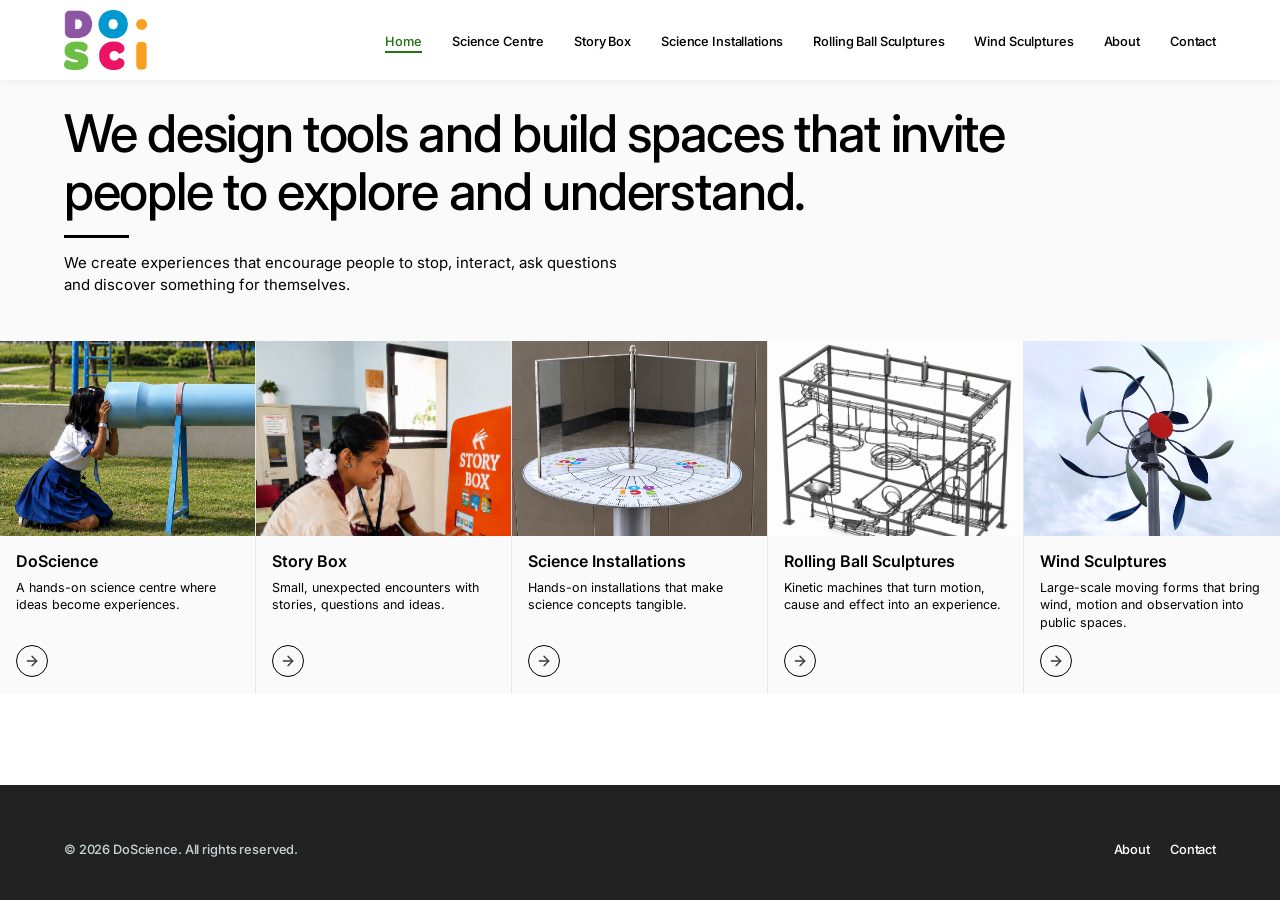
==== commit db016a38: "CSS updates" ====
--- a/index.html
+++ b/index.html
@@ -31,7 +31,7 @@
             <!-- Hero Section -->
             <div class="home-hero">
                 <div class="home-hero-content">
-                    <h1>We make things and build spaces that invite people to explore and understand.</h1>
+                    <h1>We design tools and build spaces that invite people to explore and understand.</h1>
                     <div class="home-divider"></div>
                     <p>We create experiences that encourage people to stop, interact, ask questions and discover
                         something for themselves.</p>
@@ -43,7 +43,7 @@
                 <!-- DoScience -->
                 <a href="sciencecenter/index.html" class="category-card" style="text-decoration: none;">
                     <div class="category-image">
-                        <img src="images/home-1~2.jpg(1).jpeg" alt="DoScience">
+                        <img src="images/DoSci Image(1).png" alt="DoScience">
                     </div>
                     <div class="category-content">
                         <h3>DoScience</h3>
--- a/css/home.css
+++ b/css/home.css
@@ -199,7 +199,55 @@
     height: 16px;
 }
 
-
+footer {
+    display: flex;
+    justify-content: space-between;
+    align-items: center;
+    padding: 20px 5%;
+    background-color: #1a1a1a;
+    box-sizing: border-box;
+}
+.footer-links {
+    display: flex;
+    align-items: center;
+    gap: 20px;
+}
+.footer-links p {
+    margin: 0;
+    font-size: 0.8rem;
+    font-weight: 525;
+    letter-spacing: -0.01em;
+}
+.footer-links a {
+    text-decoration: none;
+    color: #ffffff; /* Base color for dark footer; change to black if background is light */
+    font-size: 0.8rem;
+    font-weight: 525;
+    letter-spacing: -0.01em;
+    cursor: pointer;
+    position: relative;
+    display: inline-block;
+    white-space: nowrap;
+    transition: color 0.3s ease;
+}
+.footer-links a:hover,
+.footer-links a.active-link {
+    color: #267316;
+}
+.footer-links a::after {
+    content: '';
+    position: absolute;
+    width: 0;
+    height: 2px;
+    bottom: -4px;
+    left: 0;
+    background-color: #267316;
+    transition: width 0.3s ease-in-out;
+}
+.footer-links a:hover::after,
+.footer-links a.active-link::after {
+    width: 100%;
+}
 /* =========================================================
    LARGE DESKTOP (1400px and above)
 ========================================================= */
@@ -306,6 +354,10 @@
 @media (max-width: 1024px) {
     body::-webkit-scrollbar {
         width: 0px;
+    }
+    .footer-links a,
+    .footer-links p {
+        font-size: 0.9rem;
     }
 
     .home-hero {
--- a/css/about.css
+++ b/css/about.css
@@ -26,8 +26,8 @@
 }
 
 .about-section {
-    margin-bottom: 10px;
-    padding-bottom: 10px;
+    margin-bottom: 25px;
+    padding-bottom: 25px;
 }
 
 .about-section:last-child {
--- a/components/navbar.css
+++ b/components/navbar.css
@@ -100,7 +100,6 @@
 
 .ds-navbar-list a:hover,
 .ds-navbar-list a.active-link {
-    /* color: #1b5e20; */
      color: #267316;
 }
 
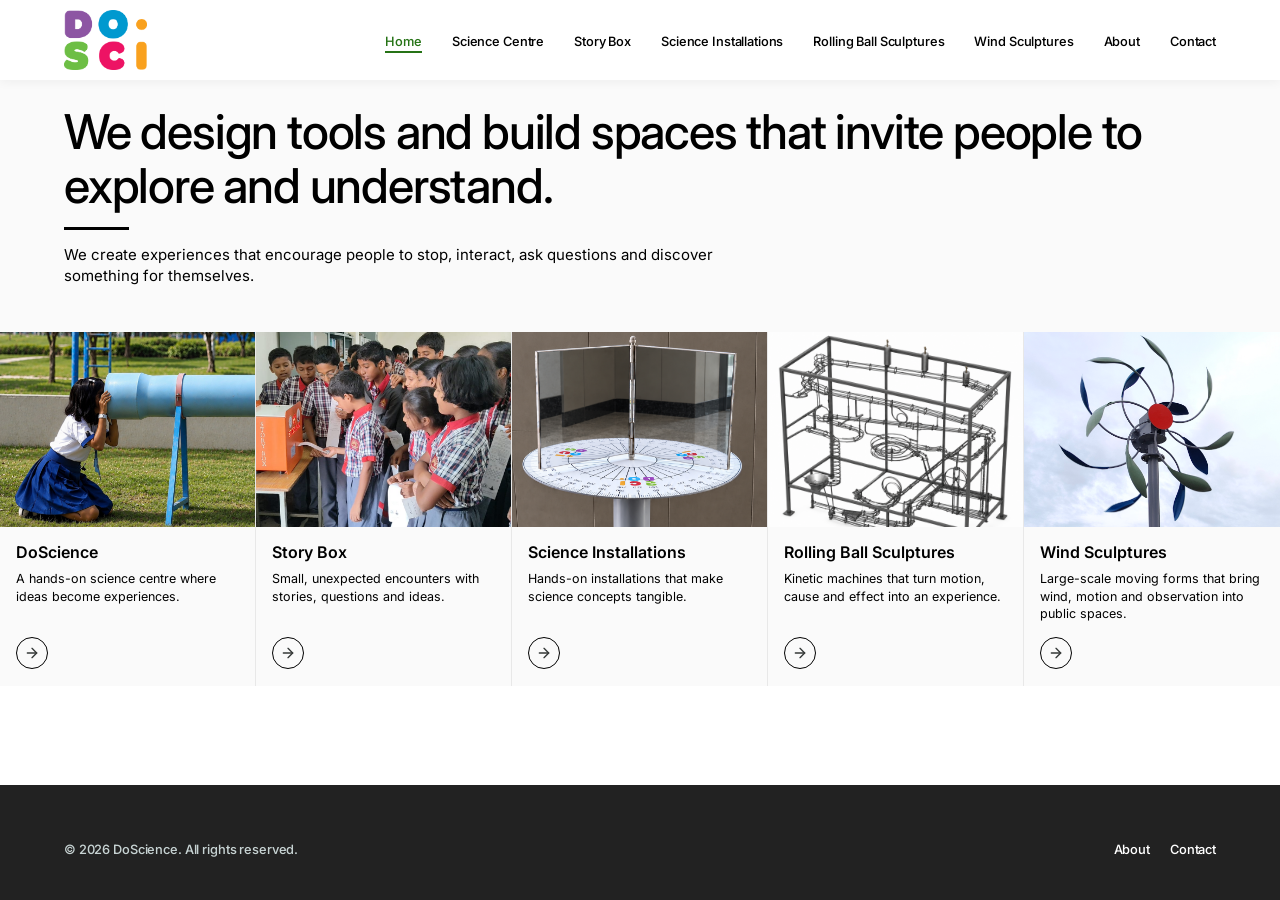
==== commit 0dccd9a9: "last" ====
--- a/index.html
+++ b/index.html
@@ -62,7 +62,7 @@
                 <!-- Story Box -->
                 <a href="story-box/index.html" class="category-card" style="text-decoration: none;">
                     <div class="category-image">
-                        <img src="images/Photos/home-storybox.png" alt="Story Box">
+                        <img src="images/Picture3.png" alt="Story Box">
                     </div>
                     <div class="category-content">
                         <h3>Story Box</h3>
--- a/css/home.css
+++ b/css/home.css
@@ -31,11 +31,10 @@
 
 .home-hero {
     width: 100%;
-    max-width: 1440px;
-    margin: 0 auto;
-    background: #fafafa;
-    padding: 28px 4% 22px;
+    max-width: 100%;
+    padding: 28px 5% 22px;
     box-sizing: border-box;
+     background: #fafafa;
 }
 
 .home-hero-content {
@@ -51,7 +50,7 @@
     color: black;
     text-align: left;
     letter-spacing: -0.025em;
-    max-width: 1080px;
+    max-width: auto;
 }
 
 .home-divider {
@@ -68,7 +67,7 @@
     color: black;
     text-align: left;
     margin: 0;
-    max-width: 620px;
+    max-width:auto;
     display: block;
 }
 
@@ -78,10 +77,10 @@
 ========================================================= */
 
 .home-category-grid {
-    padding-top: 25px;
     width: 100%;
-    max-width: 1440px;
+    max-width: 100%;
     margin: 0 auto;
+    padding-top:25px;
     display: grid;
     grid-template-columns: repeat(5, 1fr);
     background: #fafafa;
@@ -310,14 +309,14 @@
 
     /* Level 1 */
     .home-hero-content h1 {
-        font-size: 52px;
-        max-width: 950px;
+        font-size: 48px;
+        max-width: 1150px;
     }
 
     /* Level 2 */
     .home-hero-content p {
         font-size: 15px;
-        max-width: 580px;
+        max-width: 650px;
     }
 
     .category-image {
@@ -352,12 +351,16 @@
 ========================================================= */
 
 @media (max-width: 1024px) {
-    body::-webkit-scrollbar {
+   body::-webkit-scrollbar {
         width: 0px;
     }
-    .footer-links a,
+
     .footer-links p {
-        font-size: 0.9rem;
+        font-size: 0.7rem;
+    }
+
+    .footer-links a {
+        font-size: 0.85rem;
     }
 
     .home-hero {
--- a/css/about.css
+++ b/css/about.css
@@ -16,6 +16,9 @@
     max-width: 100%;
     margin: 0 auto;
     padding: 108px 5% 60px 5%;
+}
+.desktop-break {
+    display: block;
 }
 
 .home-divider {
@@ -65,7 +68,6 @@
     width: 100%;
 }
 
-/* Fixed from clamp(14px, 1.15vw, 17px) */
 .about-section p {
     font-size: 15px;
     line-height: 1.45;
@@ -125,6 +127,7 @@
 
 /* --- Responsive Design (Media Queries) --- */
 @media (max-width: 900px) {
+
     .about-section h2,
     .about-section-secondary h2 {
         font-size: 38px;
@@ -137,9 +140,15 @@
 }
 
 @media (max-width: 768px) {
+    .desktop-break {
+        display: inline;
+    }
+    .about-container{
+        padding: 100px 5% 40px 5%;
+    }
     .about-section h2,
     .about-section-secondary h2 {
-        font-size: 28.8px; /* Converted from 1.8rem */
+        font-size: 34px;
     }
 
     .about-section p,
@@ -153,9 +162,12 @@
 }
 
 @media (max-width: 480px) {
+    .desktop-break {
+        display: inline;
+    }
     .about-section h2,
     .about-section-secondary h2 {
-        font-size: 20.8px; /* Converted from 1.3rem */
+        font-size: 28px
     }
 
     .about-section p,
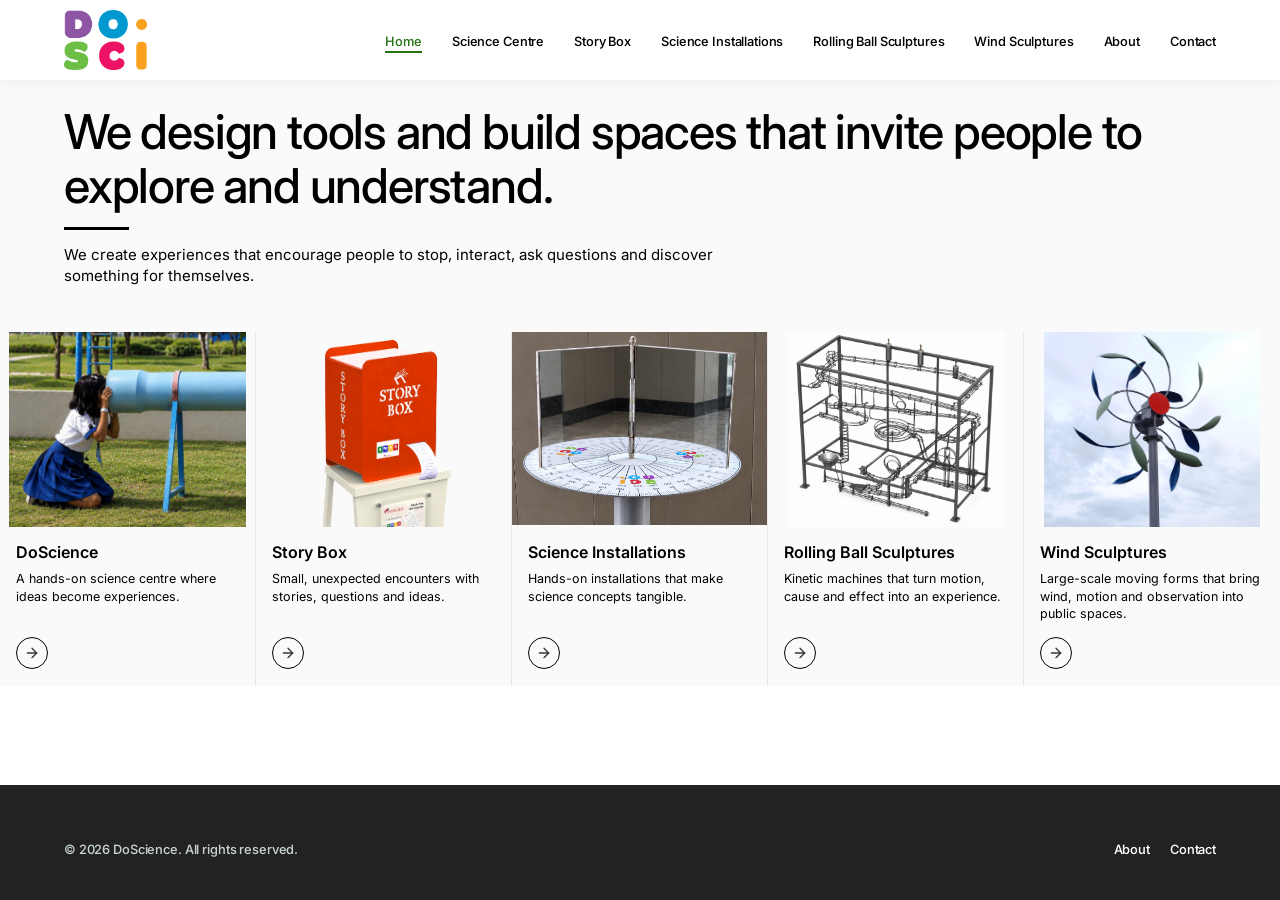
==== commit a57d2ec0: "Final1" ====
--- a/index.html
+++ b/index.html
@@ -62,7 +62,7 @@
                 <!-- Story Box -->
                 <a href="story-box/index.html" class="category-card" style="text-decoration: none;">
                     <div class="category-image">
-                        <img src="images/Picture3.png" alt="Story Box">
+                        <img src="images/high res story box_1.1.png" alt="Story Box">
                     </div>
                     <div class="category-content">
                         <h3>Story Box</h3>
--- a/css/home.css
+++ b/css/home.css
@@ -122,7 +122,7 @@
     display: block;
     width: 100%;
     height: 100%;
-    object-fit: cover;
+    object-fit: contain;
     object-position: center top;
     transition: transform 0.4s ease;
 }
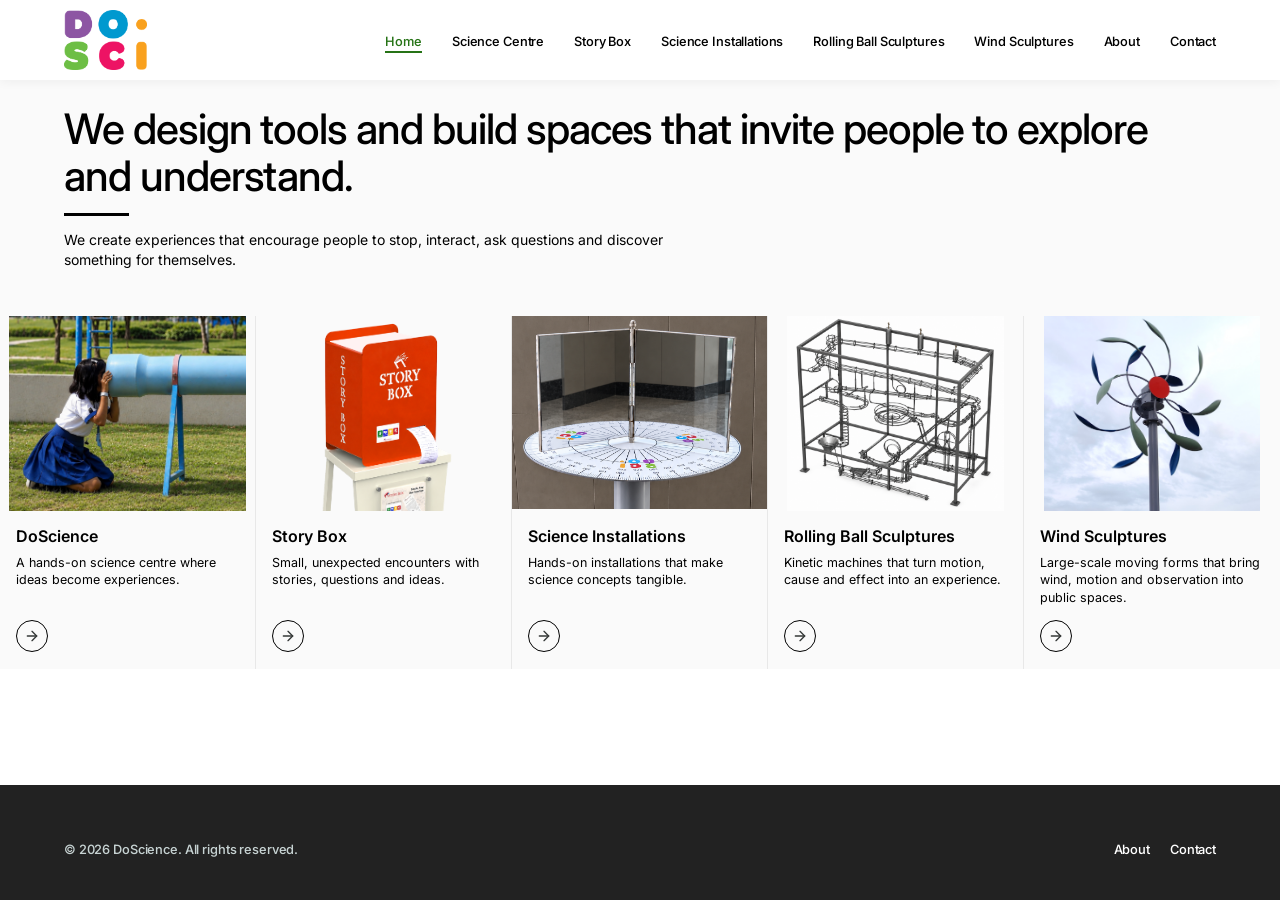
==== commit 099c3d98: "Removed Large Files" ====
--- a/index.html
+++ b/index.html
@@ -11,11 +11,6 @@
     <link rel="stylesheet" href="css/home.css">
 
     <link rel="stylesheet" href="css/index.css">
-    <link rel="stylesheet" href="css/index_herofirst.css">
-    <link rel="stylesheet" href="css/index_herosecond.css">
-    <link rel="stylesheet" href="css/index_herothree.css">
-
-    <!-- <link rel="stylesheet" href="css/about.css"> -->
     <link rel="stylesheet" href="css/index_contact.css">
     <link rel="stylesheet" href="components/navbar.css">
 
@@ -24,11 +19,9 @@
 </head>
 
 <body>
-    <!-- This is the shared navbar container -->
     <div id="navbar-container"></div>
     <main>
         <section id="home" class="page active">
-            <!-- Hero Section -->
             <div class="home-hero">
                 <div class="home-hero-content">
                     <h1>We design tools and build spaces that invite people to explore and understand.</h1>
@@ -38,9 +31,7 @@
                 </div>
             </div>
 
-            <!-- Category Grid Section -->
             <div class="home-category-grid">
-                <!-- DoScience -->
                 <a href="sciencecenter/index.html" class="category-card" style="text-decoration: none;">
                     <div class="category-image">
                         <img src="images/DoSci Image(1).png" alt="DoScience">
@@ -48,7 +39,6 @@
                     <div class="category-content">
                         <h3>DoScience</h3>
                         <p>A hands-on science centre where ideas become experiences.</p>
-                        <!-- Changed from <a> to <div> to avoid nested links -->
                         <div class="category-arrow" aria-hidden="true">
                             <svg width="20" height="20" viewBox="0 0 24 24" fill="none" stroke="currentColor"
                                 stroke-width="2" stroke-linecap="round" stroke-linejoin="round">
@@ -150,7 +140,9 @@
     </footer>
     <script src="components/navbar.js"></script>
     <script src="js/navigation.js"></script>
+    <link rel="stylesheet" href="components/preloader.css"> <!-- Use "../components/preloader.css" in subfolders -->
+    <!-- and just before closing body tag -->
+    <script src="components/preloader.js"></script> <!-- Use "../components/preloader.js" in subfolders -->
 </body>
 
-</html>
-<!-- https://script.google.com/macros/s/AKfycbzB3RHane9mm_zcMDr6sFsQ_bKEteiOxBRx_g2dzAhMm7sTvXc4M4dIFY22ckZbzuKQ/exec -->+</html>
--- a/css/home.css
+++ b/css/home.css
@@ -34,7 +34,7 @@
     max-width: 100%;
     padding: 28px 5% 22px;
     box-sizing: border-box;
-     background: #fafafa;
+    background: #fafafa;
 }
 
 .home-hero-content {
@@ -44,7 +44,7 @@
 
 /* Level 1 Font Size */
 .home-hero-content h1 {
-    font-size: 52px;
+    font-size: 42px;
     font-weight: 500;
     line-height: 1.12;
     color: black;
@@ -62,12 +62,12 @@
 
 /* Level 2 Font Size */
 .home-hero-content p {
-    font-size: 15px;
+    font-size: 14px;
     line-height: 1.45;
     color: black;
     text-align: left;
     margin: 0;
-    max-width:auto;
+    max-width: auto;
     display: block;
 }
 
@@ -80,7 +80,7 @@
     width: 100%;
     max-width: 100%;
     margin: 0 auto;
-    padding-top:25px;
+    padding-top: 25px;
     display: grid;
     grid-template-columns: repeat(5, 1fr);
     background: #fafafa;
@@ -219,7 +219,7 @@
 }
 .footer-links a {
     text-decoration: none;
-    color: #ffffff; /* Base color for dark footer; change to black if background is light */
+    color: #ffffff;
     font-size: 0.8rem;
     font-weight: 525;
     letter-spacing: -0.01em;
@@ -247,6 +247,7 @@
 .footer-links a.active-link::after {
     width: 100%;
 }
+
 /* =========================================================
    LARGE DESKTOP (1400px and above)
 ========================================================= */
@@ -262,7 +263,7 @@
 
     /* Level 1 */
     .home-hero-content h1 {
-        font-size: 52px;
+        font-size: 42px;
         max-width: 1100px;
     }
 
@@ -272,7 +273,7 @@
 
     /* Level 2 */
     .home-hero-content p {
-        font-size: 17px;
+        font-size: 14px;
         max-width: 650px;
     }
 
@@ -309,13 +310,13 @@
 
     /* Level 1 */
     .home-hero-content h1 {
-        font-size: 48px;
+        font-size: 42px;
         max-width: 1150px;
     }
 
     /* Level 2 */
     .home-hero-content p {
-        font-size: 15px;
+        font-size: 14px;
         max-width: 650px;
     }
 
@@ -375,7 +376,7 @@
 
     /* Level 2 */
     .home-hero-content p {
-        font-size: 15px;
+        font-size: 14px;
         max-width: 600px;
     }
 
@@ -428,15 +429,15 @@
 
     /* Level 1 */
     .home-hero-content h1 {
-        font-size: 36px;
+        font-size: 42px;
         line-height: 1.15;
         margin-bottom: 12px;
     }
 
     .home-divider {
-        width: 55px;
+        width: 65px;
         height: 3px;
-        margin: 12px 0;
+        margin: 14px 0;
     }
 
     /* Level 2 */
@@ -462,7 +463,7 @@
     }
 
     .category-image {
-        height: 195px;
+        height: 220px;
     }
 
     .category-content {
@@ -506,20 +507,21 @@
     }
 
     .home-hero {
-        padding: 20px 20px 16px;
+        padding: 30px 20px 16px;
     }
 
     /* Level 1 */
     .home-hero-content h1 {
-        font-size: 27px;
+        font-size: 30px;
         line-height: 1.15;
         letter-spacing: -0.02em;
         margin-bottom: 10px;
     }
 
     .home-divider {
-        width: 50px;
-        margin: 10px 0;
+        width: 65px;
+        height: 3px;
+        margin: 14px 0;
     }
 
     /* Level 2 */
@@ -548,7 +550,7 @@
     }
 
     .category-image {
-        height: 220px;
+        height: 230px;
     }
 
     .category-content {
--- a/components/preloader.css
+++ b/components/preloader.css
@@ -0,0 +1,48 @@
+/* =========================================================
+   PRELOADER STYLES
+========================================================= */
+
+#ds-preloader {
+    position: fixed;
+    top: 0;
+    left: 0;
+    width: 100vw;
+    height: 100vh;
+    background: rgba(250, 250, 250, 0.85);
+    backdrop-filter: blur(8px); 
+    display: flex;
+    justify-content: center;
+    align-items: center;
+    z-index: 99999;
+    opacity: 1;
+    visibility: visible;
+    transition: opacity 0.5s ease, visibility 0.5s ease;
+    box-sizing: border-box;
+}
+
+#ds-preloader.fade-out {
+    opacity: 0;
+    visibility: hidden;
+}
+
+/* Slow blinking logo animation */
+.ds-preloader-logo {
+    width: auto;
+    height: 60px;
+    animation: slowBlink 1.8s ease-in-out infinite;
+}
+
+@keyframes slowBlink {
+    0%, 100% {
+        opacity: 0.3;
+    }
+    50% {
+        opacity: 1;
+    }
+}
+
+@media (max-width: 768px) {
+    .ds-preloader-logo {
+        width: auto;
+    }
+}
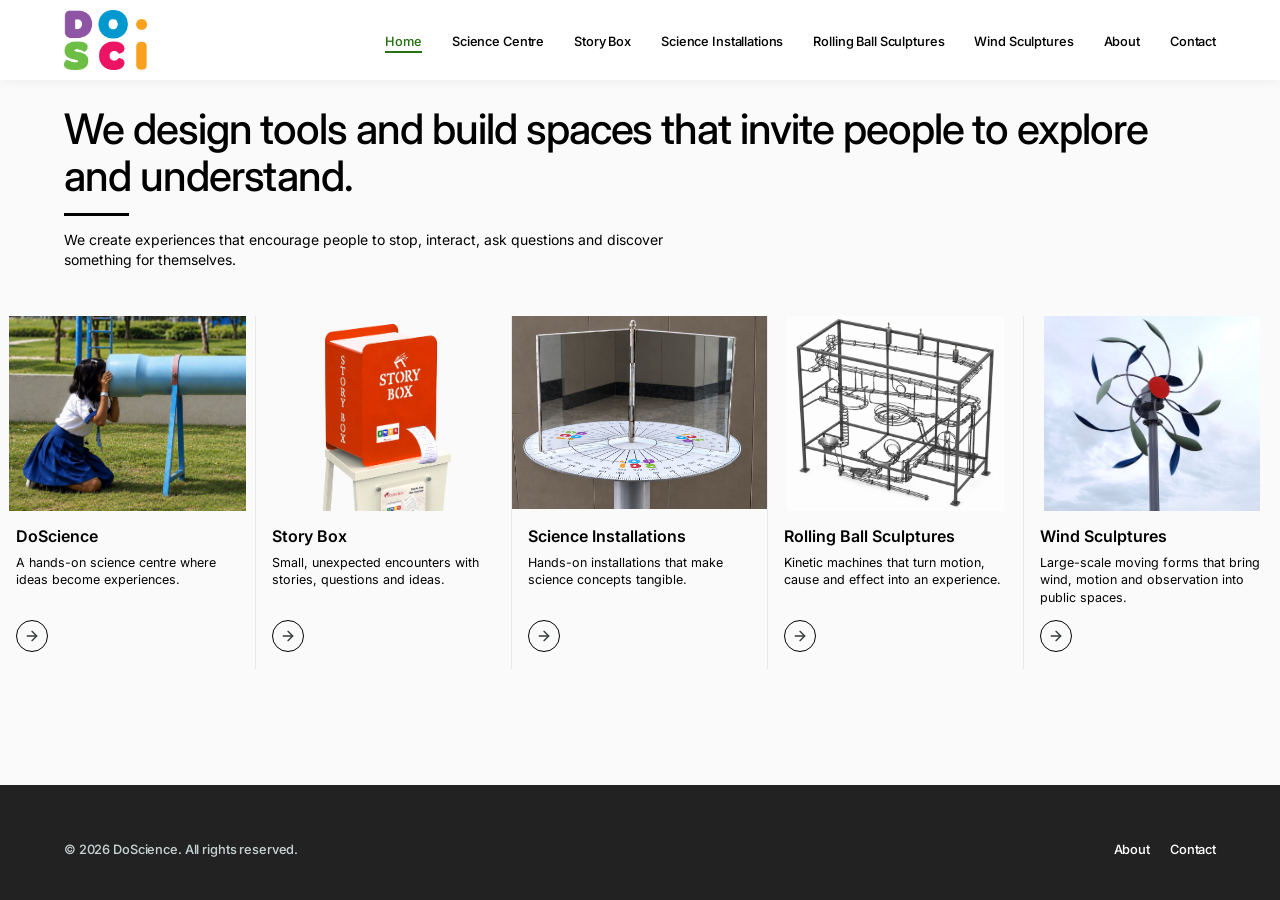
==== commit 9bc953fa: "background plop issue" ====
--- a/index.html
+++ b/index.html
@@ -90,7 +90,7 @@
                 <!-- Rolling Ball Sculptures -->
                 <a href="rolling-ball-sculptures/index.html" class="category-card" style="text-decoration: none;">
                     <div class="category-image">
-                        <img src="images/Photos/home-rolling-ball-sculpture.png" alt="Rolling Ball Sculptures">
+                        <img src="images/home-rolling-ball-sculpture.png" alt="Rolling Ball Sculptures">
                     </div>
                     <div class="category-content">
                         <h3>Rolling Ball Sculptures</h3>
@@ -109,7 +109,7 @@
                 <!-- Wind Sculptures -->
                 <a href="wind-sculptures/index.html" class="category-card" style="text-decoration: none;">
                     <div class="category-image">
-                        <img src="images/Photos/home-kinetic-windsculptures.jpg" alt="Wind Sculptures">
+                        <img src="images/home-kinetic-windsculptures.jpg" alt="Wind Sculptures">
                     </div>
                     <div class="category-content">
                         <h3>Wind Sculptures</h3>
--- a/css/index.css
+++ b/css/index.css
@@ -71,7 +71,7 @@
 }
 
 body {
-    background-color: var(--bg-white);
+    background-color: #fafafa;
     color: var(--text-dark);
     overflow-x: hidden;
     display: flex;
--- a/components/navbar.css
+++ b/components/navbar.css
@@ -38,9 +38,33 @@
 }
 
 .ds-navbar-logo img{
-    height:60px;
+    height: 60px;
     width: auto;
 }
+
+.ds-logo-wrapper {
+    display: flex;
+    flex-direction: column;
+    justify-content: center;
+    align-items: flex-start;
+    flex-shrink: 0;
+}
+
+.ds-tagline {
+    display: none;
+}
+
+
+/* =========================================================
+   STORY BOX PAGE ONLY OVERRIDES
+========================================================= */
+
+.ds-logo-wrapper.is-story-box img {
+    height: 60px; 
+    width: auto;
+    object-fit: contain;
+}
+
 
 
 /* =========================================================
@@ -229,6 +253,14 @@
         height: 50px;
     }
 
+    .ds-logo-wrapper.is-story-box img {
+        height: 28px;
+    }
+
+    .ds-logo-wrapper.is-story-box .ds-tagline {
+        font-size: 12px;
+    }
+
     .ds-navbar-hamburger span {
         width: 23px;
         height: 3px;
